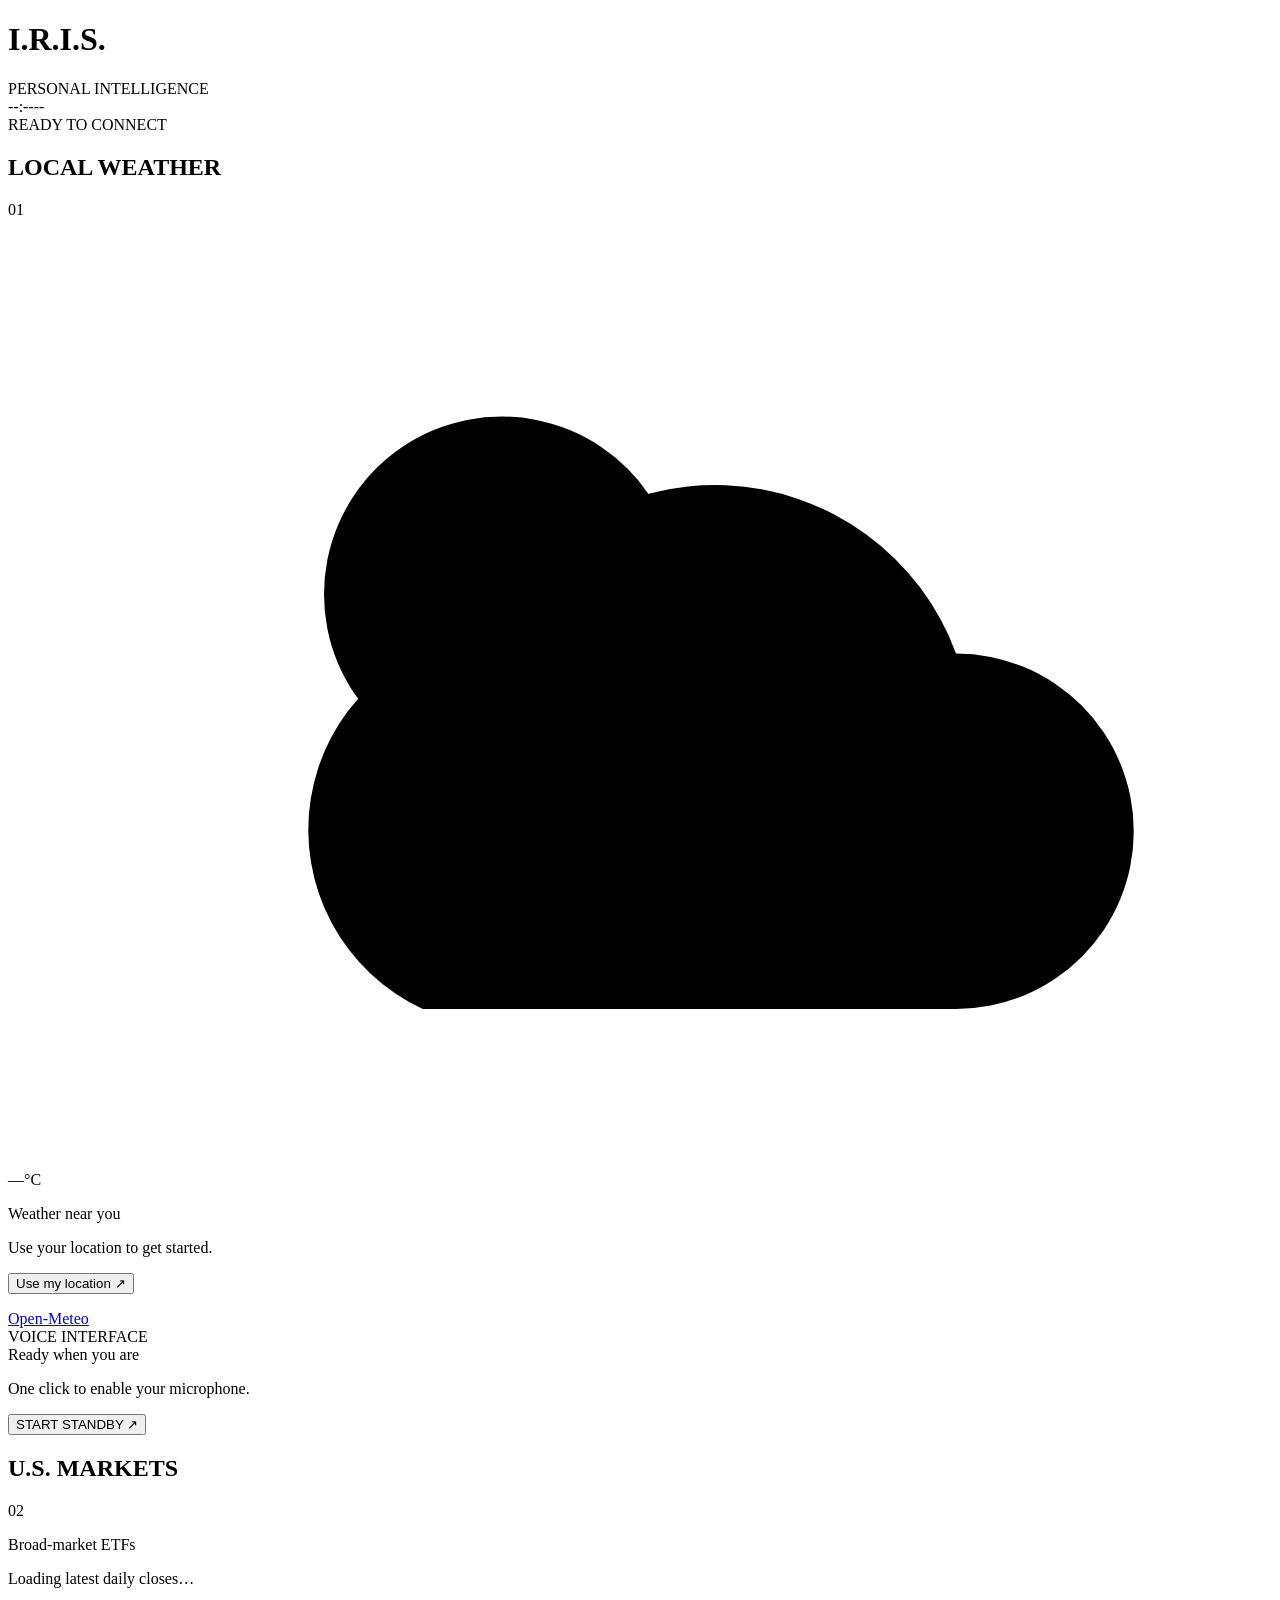
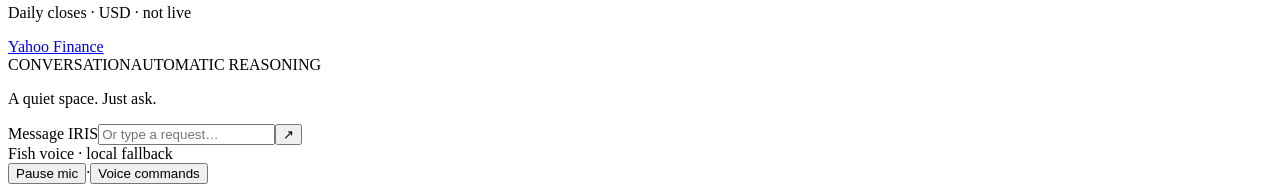
==== web/index.html @ 2dde8927 "Add minimal HUD with automatic reasoning and voice standby" ====
<!doctype html>
<html lang="en">
<head>
<meta charset="utf-8">
<meta name="viewport" content="width=device-width, initial-scale=1">
<meta name="theme-color" content="#050d15">
<title>I.R.I.S.</title>
<link rel="preconnect" href="https://fonts.googleapis.com">
<link rel="preconnect" href="https://fonts.gstatic.com" crossorigin>
<link rel="stylesheet" href="https://fonts.googleapis.com/css2?family=Orbitron:wght@400;500;700&family=Rajdhani:wght@400;500;600&display=swap">
<link rel="stylesheet" href="/desktop.css">
</head>
<body class="state-idle">
  <header class="topbar">
    <div class="brand"><h1>I.R.I.S.</h1><span>PERSONAL INTELLIGENCE</span></div>
    <div class="timepiece" aria-label="Current local time"><div class="time-digits"><time id="clock">--:--</time><span id="clockSeconds">--</span></div><div id="clockDate" class="eyebrow"></div></div>
    <div class="connection"><span class="signal-dot" id="standbyDot"></span><span id="standbyLabel">READY TO CONNECT</span></div>
  </header>
  <main>
    <div class="dashboard">
      <section class="widget weather-widget" aria-labelledby="weatherTitle">
        <div class="widget-heading"><h2 id="weatherTitle">LOCAL WEATHER</h2><span class="widget-mark">01</span></div>
        <div class="weather-glyph" aria-hidden="true"><svg viewBox="0 0 64 48"><circle cx="25" cy="19" r="9"/><path d="M25 2v4M25 32v4M8 19h4M38 19h4M13 7l3 3M34 28l3 3M13 31l3-3M34 10l3-3"/><path d="M21 40h27a9 9 0 0 0 0-18 13 13 0 0 0-24-1 10 10 0 0 0-3 19Z" class="cloud"/></svg></div>
        <div class="temperature"><span id="weatherTemp">—</span><span class="unit">°C</span></div>
        <p id="weatherCondition" class="widget-primary">Weather near you</p>
        <p id="weatherDetail" class="widget-secondary">Use your location to get started.</p>
        <button id="locationBtn" class="text-button">Use my location <span aria-hidden="true">↗</span></button>
        <p id="weatherStamp" class="data-stamp"></p>
        <a class="source-link" href="https://open-meteo.com/" target="_blank" rel="noreferrer">Open-Meteo</a>
      </section>
      <section class="presence" aria-label="IRIS voice companion">
        <div class="orbital-label" aria-hidden="true"><span></span> VOICE INTERFACE <span></span></div>
        <div class="reactor" id="reactor" role="button" tabindex="0" aria-label="Start IRIS or record a request" title="Click to speak">
          <div class="ring r1"></div><div class="ring r2"></div><div class="ring r3"></div><div class="ring r4"></div><div class="core"></div>
        </div>
        <div class="status" id="status" role="status">Ready when you are</div>
        <p class="wake-hint" id="wakeHint">One click to enable your microphone.</p>
        <button id="wake" class="start-button">START STANDBY <span aria-hidden="true">↗</span></button>
        <div class="presence-ticks" aria-hidden="true"><i></i><i></i><i></i><i></i><i></i><i></i><i></i><i></i><i></i><i></i><i></i><i></i><i></i><i></i><i></i><i></i><i></i><i></i><i></i><i></i><i></i></div>
      </section>
      <section class="widget markets-widget" aria-labelledby="marketTitle">
        <div class="widget-heading"><h2 id="marketTitle">U.S. MARKETS</h2><span class="widget-mark">02</span></div>
        <p class="market-caption">Broad-market ETFs</p>
        <div id="marketRows" class="market-rows"><p class="widget-secondary">Loading latest daily closes…</p></div>
        <p id="marketStamp" class="data-stamp">Daily closes · USD · not live</p>
        <a id="marketSource" class="source-link" href="https://finance.yahoo.com/" target="_blank" rel="noreferrer">Yahoo Finance</a>
      </section>
    </div>
    <section class="conversation" aria-label="Conversation">
      <div class="conversation-heading"><span class="eyebrow">CONVERSATION</span><span id="routeLabel" class="route-label">AUTOMATIC REASONING</span></div>
      <div class="log" id="log" role="log" aria-live="polite"><p id="emptyLog" class="empty-log">A quiet space. Just ask.</p></div>
    </section>
  </main>
  <footer>
    <form id="typeForm"><label for="typeBox" class="sr-only">Message IRIS</label><input id="typeBox" placeholder="Or type a request…" autocomplete="off"><button type="submit" aria-label="Send message">↗</button></form>
    <div class="footer-line"><span id="details">Fish voice · local fallback</span><div class="quiet-actions"><button id="muteBtn" class="text-button" aria-pressed="false">Pause mic</button><span>·</span><button id="infoBtn" class="text-button">Voice commands</button></div></div>
  </footer>
  <div class="toast" id="toast" role="status"></div>
  <audio id="voice" preload="none"></audio>
  <dialog id="panel"><div class="dialog-head"><h2 id="panelTitle"></h2><button id="closePanel">Close</button></div><div id="panelBody"></div></dialog>
  <dialog id="approval"><div class="eyebrow">YOUR CONFIRMATION</div><h2>Review action</h2><pre id="approvalText"></pre><p>Double clap, then say “approve” or “cancel”.</p><button id="approveBtn">Approve</button><button id="declineBtn">Decline</button></dialog>
  <script src="/clap.js"></script><script src="/voice-input.js"></script><script src="/standby.js"></script><script src="/dashboard.js"></script><script src="/app.js"></script>
</body>
</html>
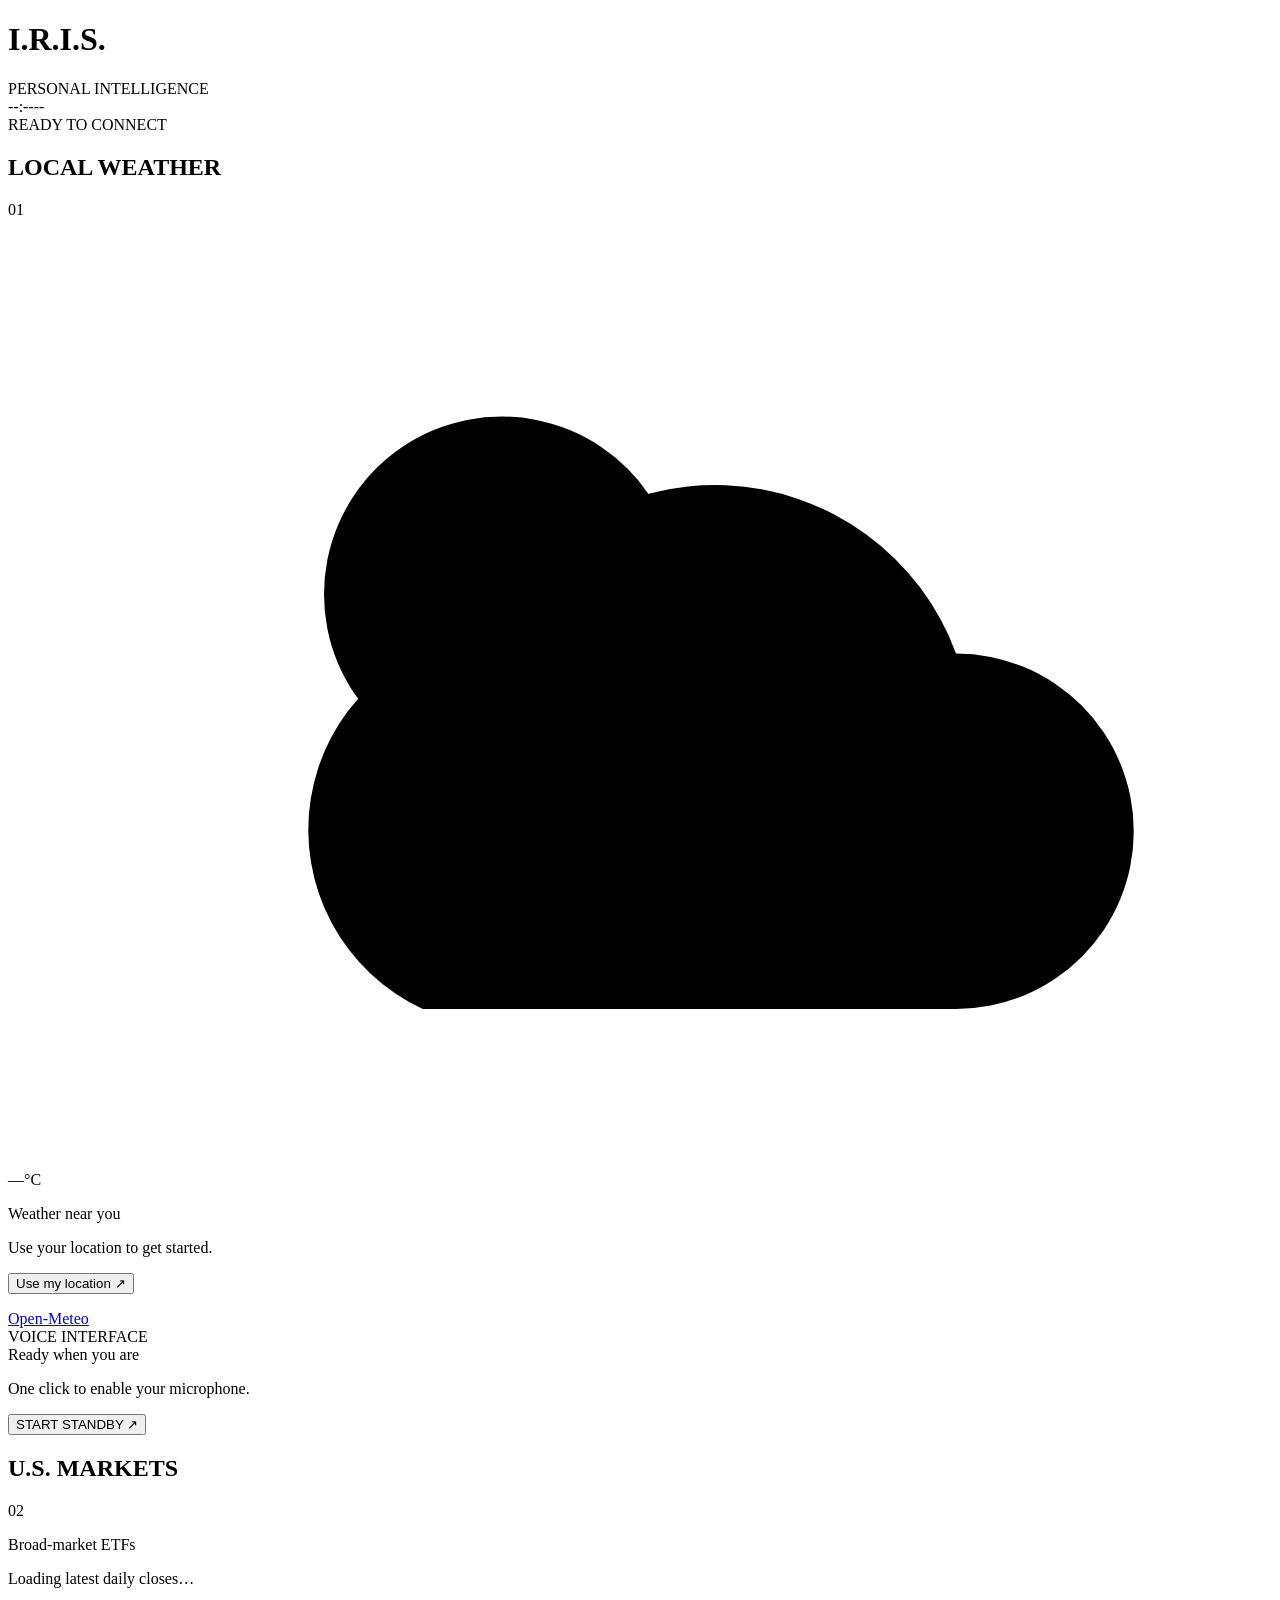
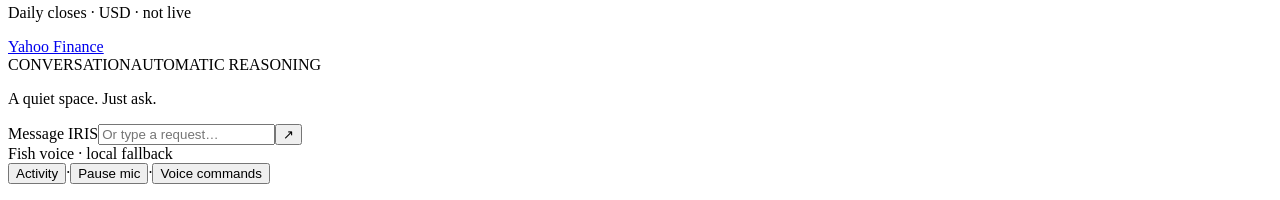
==== commit 895b23fc: "Add automatic organization and desktop reminders with local capture" ====
--- a/web/index.html
+++ b/web/index.html
@@ -53,12 +53,13 @@
   </main>
   <footer>
     <form id="typeForm"><label for="typeBox" class="sr-only">Message IRIS</label><input id="typeBox" placeholder="Or type a request…" autocomplete="off"><button type="submit" aria-label="Send message">↗</button></form>
-    <div class="footer-line"><span id="details">Fish voice · local fallback</span><div class="quiet-actions"><button id="muteBtn" class="text-button" aria-pressed="false">Pause mic</button><span>·</span><button id="infoBtn" class="text-button">Voice commands</button></div></div>
+    <div class="footer-line"><span id="details">Fish voice · local fallback</span><div class="quiet-actions"><button id="activityBtn" class="text-button">Activity</button><span>·</span><button id="muteBtn" class="text-button" aria-pressed="false">Pause mic</button><span>·</span><button id="infoBtn" class="text-button">Voice commands</button></div></div>
+    <p id="organizationHint" class="organization-hint" role="status"></p>
   </footer>
   <div class="toast" id="toast" role="status"></div>
   <audio id="voice" preload="none"></audio>
   <dialog id="panel"><div class="dialog-head"><h2 id="panelTitle"></h2><button id="closePanel">Close</button></div><div id="panelBody"></div></dialog>
   <dialog id="approval"><div class="eyebrow">YOUR CONFIRMATION</div><h2>Review action</h2><pre id="approvalText"></pre><p>Double clap, then say “approve” or “cancel”.</p><button id="approveBtn">Approve</button><button id="declineBtn">Decline</button></dialog>
-  <script src="/clap.js"></script><script src="/voice-input.js"></script><script src="/standby.js"></script><script src="/dashboard.js"></script><script src="/app.js"></script>
+  <script src="/clap.js"></script><script src="/voice-input.js"></script><script src="/standby.js"></script><script src="/native-standby.js"></script><script src="/dashboard.js"></script><script src="/organizer.js"></script><script src="/app.js"></script>
 </body>
 </html>
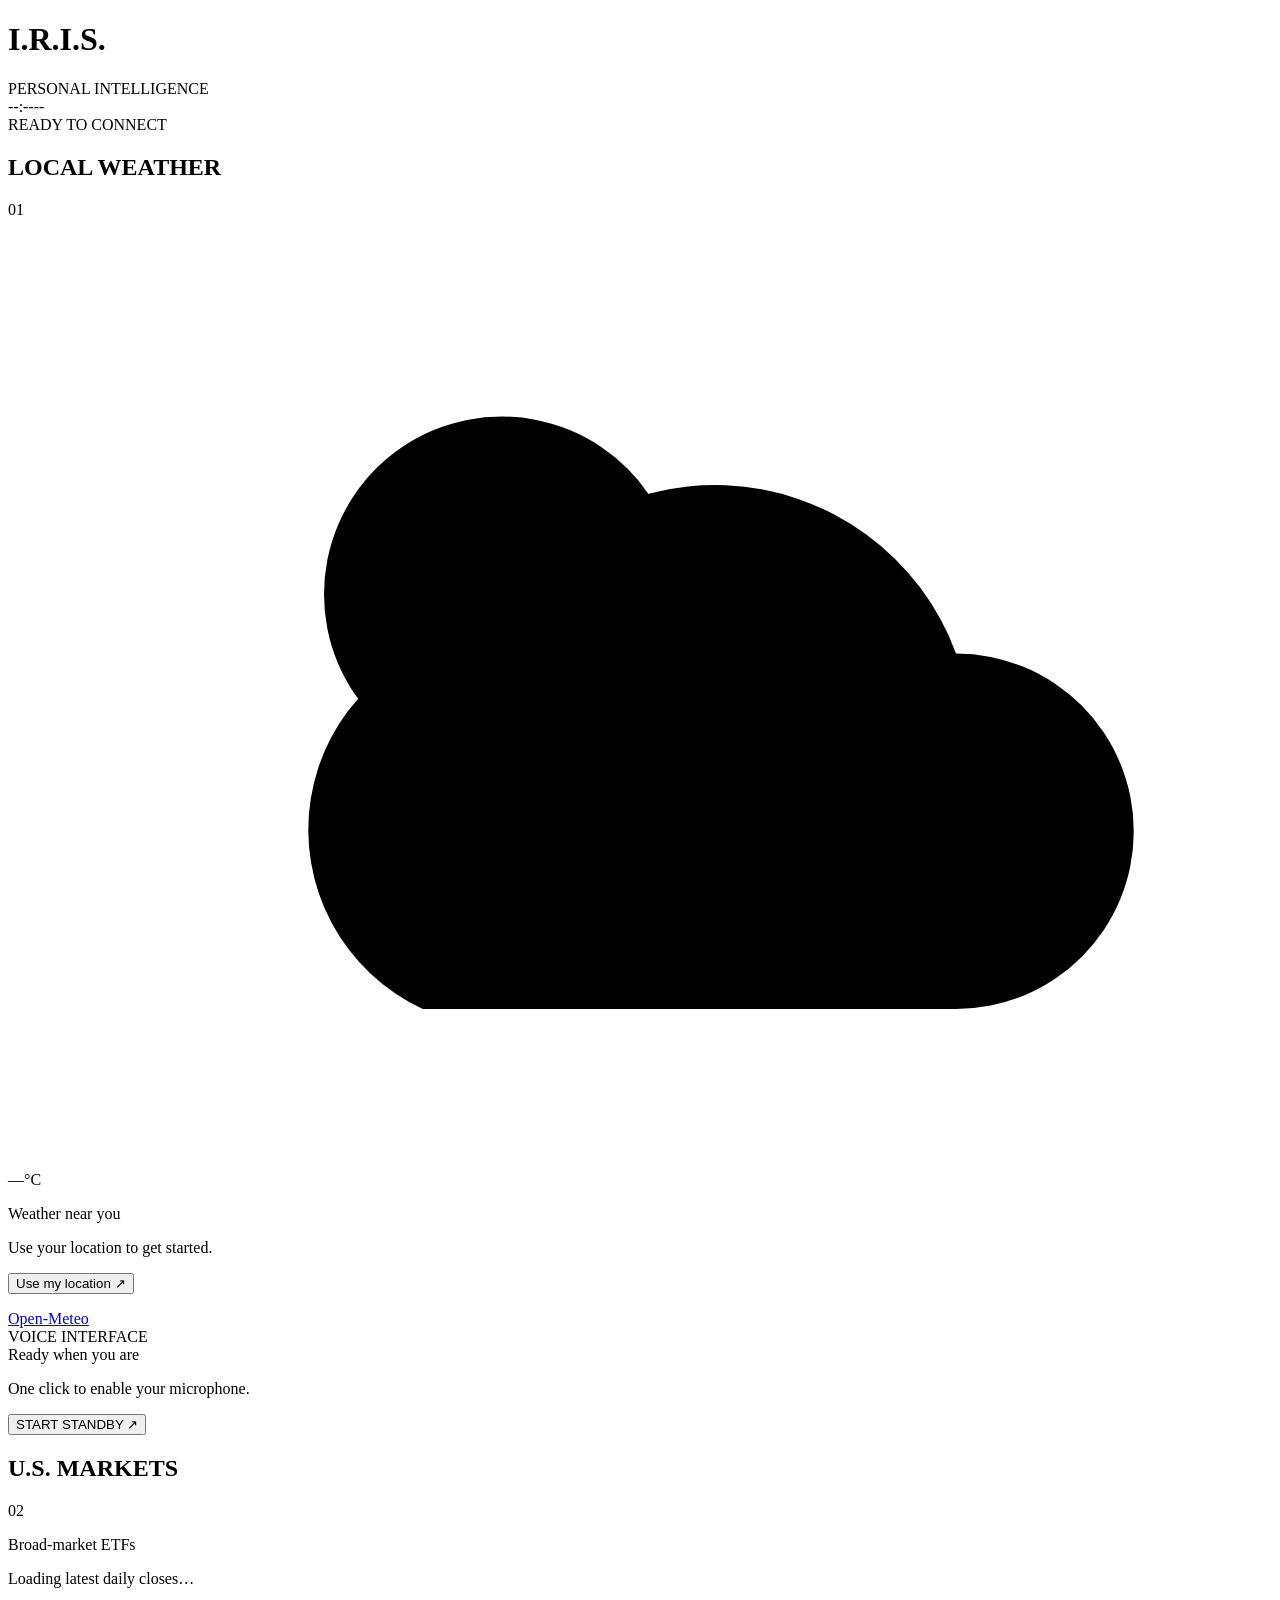
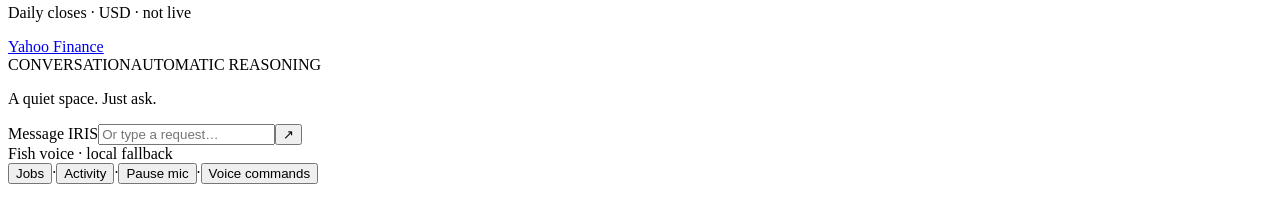
==== commit a23ff9f4: "Run notes briefings as durable background jobs" ====
--- a/web/index.html
+++ b/web/index.html
@@ -53,13 +53,14 @@
   </main>
   <footer>
     <form id="typeForm"><label for="typeBox" class="sr-only">Message IRIS</label><input id="typeBox" placeholder="Or type a request…" autocomplete="off"><button type="submit" aria-label="Send message">↗</button></form>
-    <div class="footer-line"><span id="details">Fish voice · local fallback</span><div class="quiet-actions"><button id="activityBtn" class="text-button">Activity</button><span>·</span><button id="muteBtn" class="text-button" aria-pressed="false">Pause mic</button><span>·</span><button id="infoBtn" class="text-button">Voice commands</button></div></div>
+    <div class="footer-line"><span id="details">Fish voice · local fallback</span><div class="quiet-actions"><button id="jobsBtn" class="text-button">Jobs</button><span>·</span><button id="activityBtn" class="text-button">Activity</button><span>·</span><button id="muteBtn" class="text-button" aria-pressed="false">Pause mic</button><span>·</span><button id="infoBtn" class="text-button">Voice commands</button></div></div>
+    <p id="jobsHint" class="jobs-hint" role="status"></p>
     <p id="organizationHint" class="organization-hint" role="status"></p>
   </footer>
   <div class="toast" id="toast" role="status"></div>
   <audio id="voice" preload="none"></audio>
   <dialog id="panel"><div class="dialog-head"><h2 id="panelTitle"></h2><button id="closePanel">Close</button></div><div id="panelBody"></div></dialog>
   <dialog id="approval"><div class="eyebrow">YOUR CONFIRMATION</div><h2>Review action</h2><pre id="approvalText"></pre><p>Double clap, then say “approve” or “cancel”.</p><button id="approveBtn">Approve</button><button id="declineBtn">Decline</button></dialog>
-  <script src="/clap.js"></script><script src="/voice-input.js"></script><script src="/standby.js"></script><script src="/native-standby.js"></script><script src="/dashboard.js"></script><script src="/organizer.js"></script><script src="/app.js"></script>
+  <script src="/clap.js"></script><script src="/voice-input.js"></script><script src="/standby.js"></script><script src="/native-standby.js"></script><script src="/dashboard.js"></script><script src="/organizer.js"></script><script src="/jobs.js"></script><script src="/app.js"></script>
 </body>
 </html>
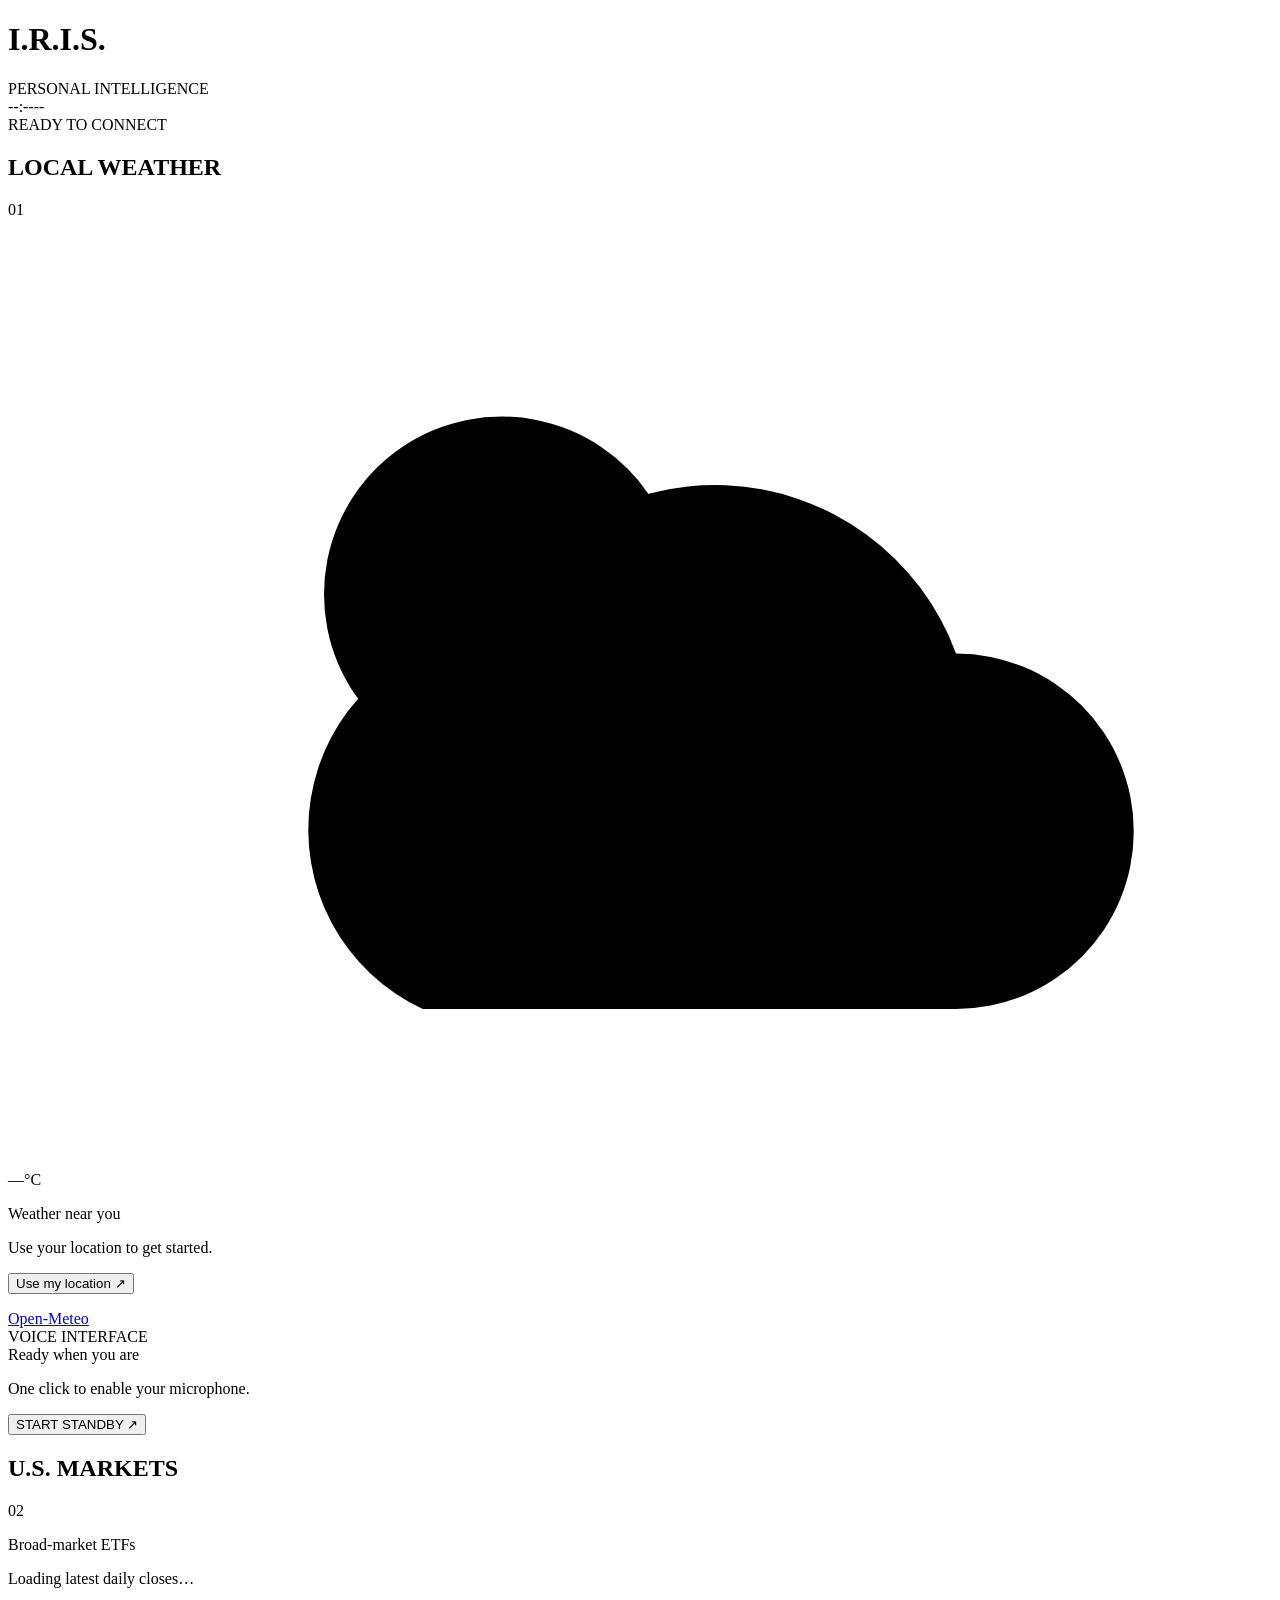
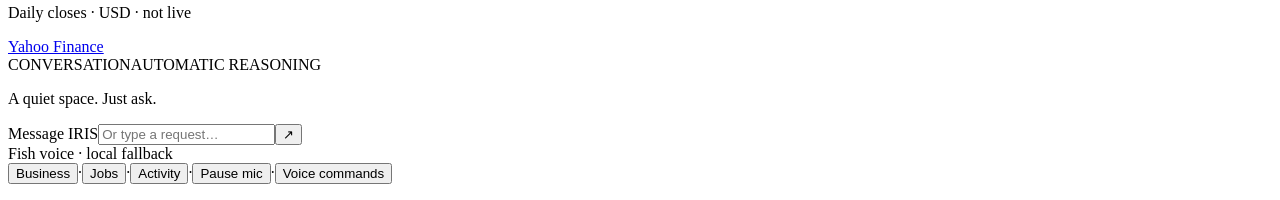
==== commit c030a061: "Add local business feasibility workspace and cost scenarios" ====
--- a/web/index.html
+++ b/web/index.html
@@ -53,7 +53,7 @@
   </main>
   <footer>
     <form id="typeForm"><label for="typeBox" class="sr-only">Message IRIS</label><input id="typeBox" placeholder="Or type a request…" autocomplete="off"><button type="submit" aria-label="Send message">↗</button></form>
-    <div class="footer-line"><span id="details">Fish voice · local fallback</span><div class="quiet-actions"><button id="jobsBtn" class="text-button">Jobs</button><span>·</span><button id="activityBtn" class="text-button">Activity</button><span>·</span><button id="muteBtn" class="text-button" aria-pressed="false">Pause mic</button><span>·</span><button id="infoBtn" class="text-button">Voice commands</button></div></div>
+    <div class="footer-line"><span id="details">Fish voice · local fallback</span><div class="quiet-actions"><button id="businessBtn" class="text-button">Business</button><span>·</span><button id="jobsBtn" class="text-button">Jobs</button><span>·</span><button id="activityBtn" class="text-button">Activity</button><span>·</span><button id="muteBtn" class="text-button" aria-pressed="false">Pause mic</button><span>·</span><button id="infoBtn" class="text-button">Voice commands</button></div></div>
     <p id="jobsHint" class="jobs-hint" role="status"></p>
     <p id="organizationHint" class="organization-hint" role="status"></p>
   </footer>
@@ -61,6 +61,6 @@
   <audio id="voice" preload="none"></audio>
   <dialog id="panel"><div class="dialog-head"><h2 id="panelTitle"></h2><button id="closePanel">Close</button></div><div id="panelBody"></div></dialog>
   <dialog id="approval"><div class="eyebrow">YOUR CONFIRMATION</div><h2>Review action</h2><pre id="approvalText"></pre><p>Double clap, then say “approve” or “cancel”.</p><button id="approveBtn">Approve</button><button id="declineBtn">Decline</button></dialog>
-  <script src="/clap.js"></script><script src="/voice-input.js"></script><script src="/standby.js"></script><script src="/native-standby.js"></script><script src="/dashboard.js"></script><script src="/organizer.js"></script><script src="/jobs.js"></script><script src="/app.js"></script>
+  <script src="/clap.js"></script><script src="/voice-input.js"></script><script src="/standby.js"></script><script src="/native-standby.js"></script><script src="/dashboard.js"></script><script src="/organizer.js"></script><script src="/jobs.js"></script><script src="/experiences.js"></script><script src="/business.js"></script><script src="/app.js"></script>
 </body>
 </html>
